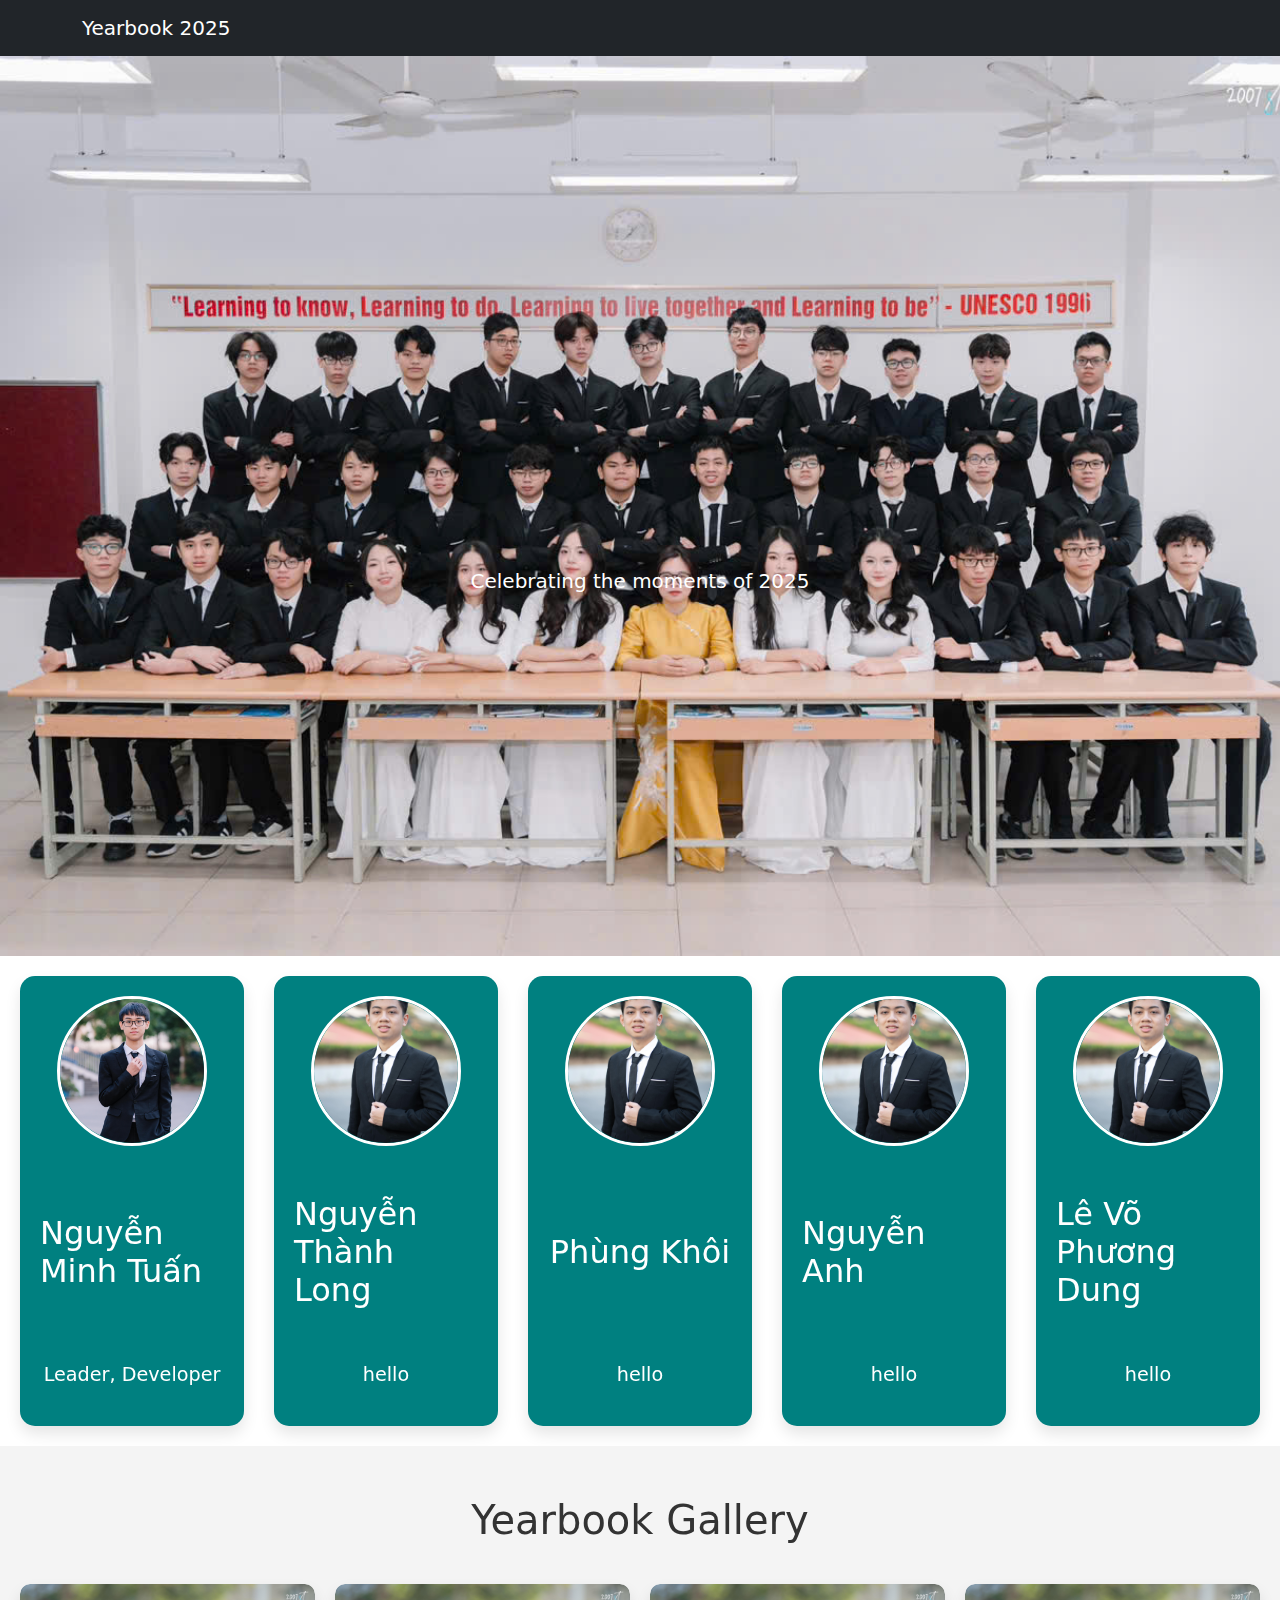
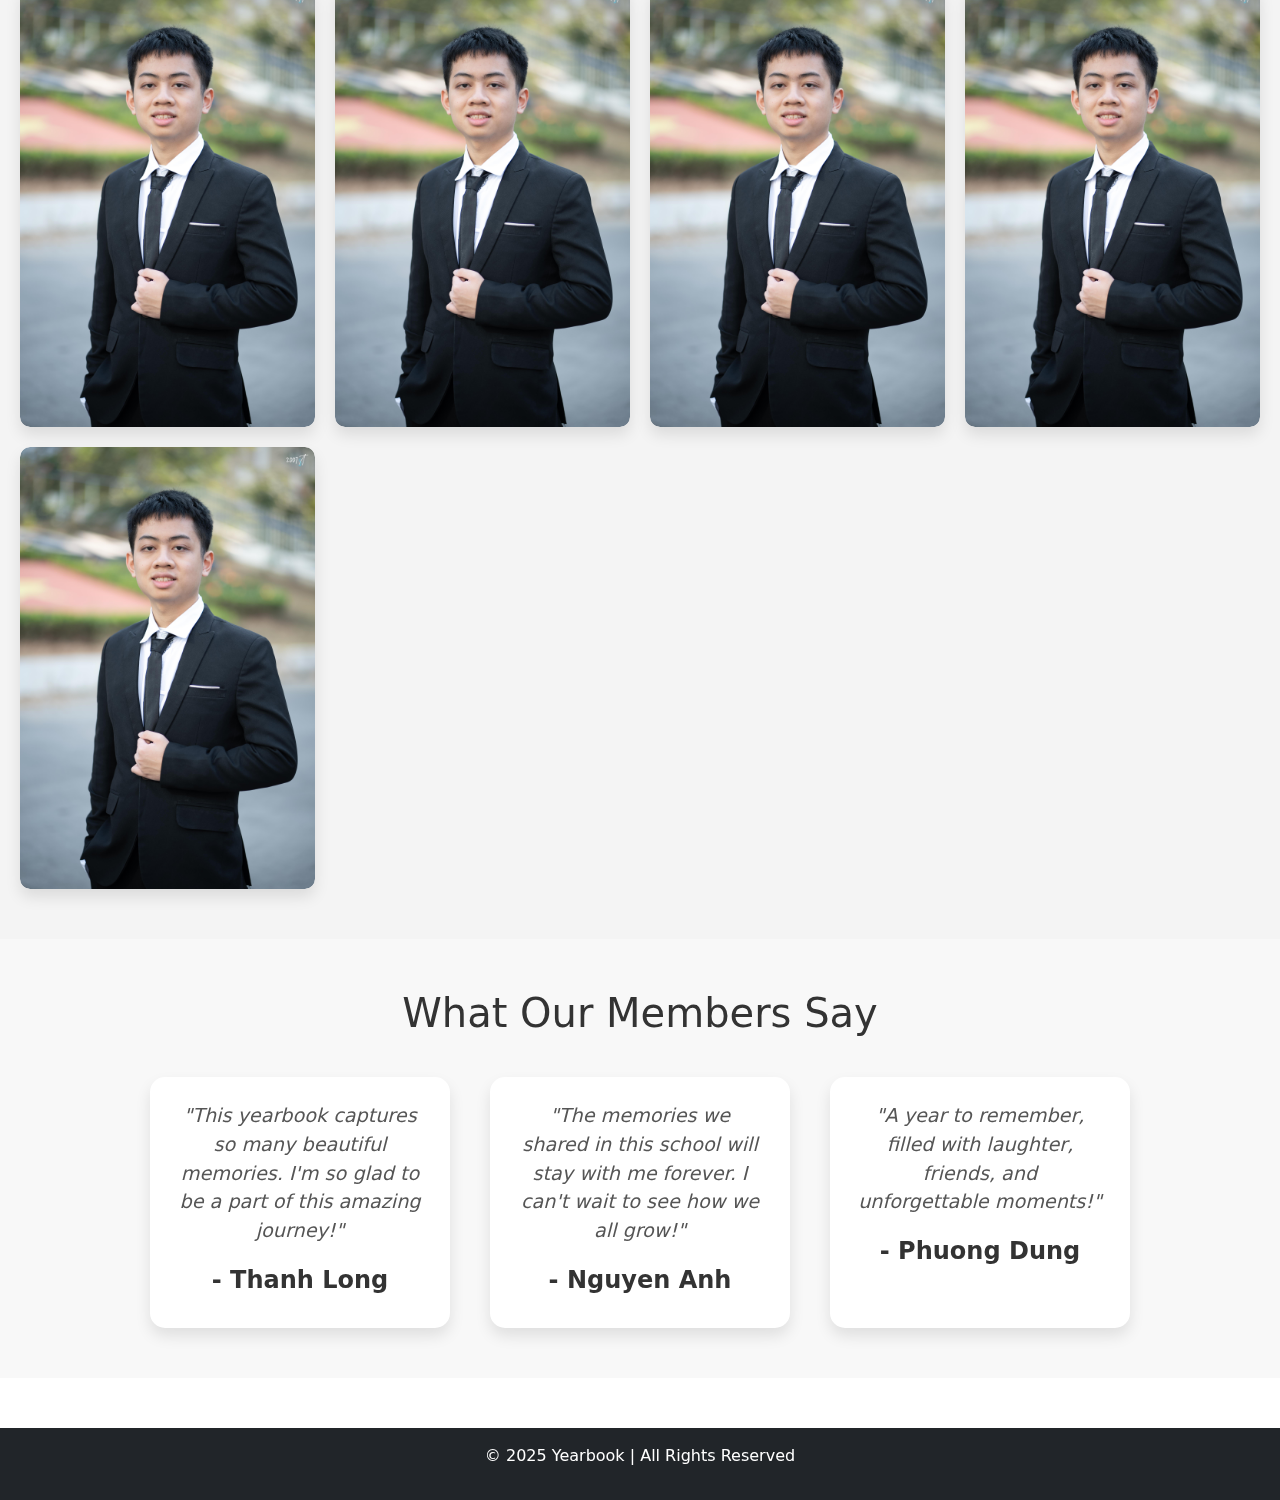
==== index.html @ be5d3725 "niga" ====
<!DOCTYPE html>
<html lang="en">

<head>
    <meta charset="UTF-8">
    <meta name="viewport" content="width=device-width, initial-scale=1.0">
    <title>Yearbook 2025</title>
    <link href="https://cdn.jsdelivr.net/npm/bootstrap@5.3.2/dist/css/bootstrap.min.css" rel="stylesheet">
    <link rel="stylesheet" href="styles.css">
</head>

<body>

    <!-- Navbar -->
    <nav class="navbar navbar-dark bg-dark">
        <div class="container">
            <a class="navbar-brand" href="#">Yearbook 2025</a>
        </div>
    </nav>

    <!-- Hero Section -->
    <header class="hero text-center text-white">
        <div class="container">
            <h1>Welcome to Our Yearbook</h1>
            <p class="lead">Celebrating the moments of 2025</p>
        </div>
    </header>

    <!-- Student Gallery -->
    <div class="cards-container">
        <div class="student-card">
            <img src="images/PHD03803.jpeg" alt="Student 1">
            <h3>Nguyễn Minh Tuấn</h3>
            <p>Leader, Developer</p>
        </div>

        <div class="student-card">
            <img src="images/NPM06041.jpg" alt="Student 2">
            <h3>Nguyễn Thành Long</h3>
            <p>hello</p>
        </div>

        <div class="student-card">
            <img src="images/NPM06041.jpg" alt="Student 3">
            <h3>Phùng Khôi</h3>
            <p>hello</p>
        </div>

        <div class="student-card">
            <img src="images/NPM06041.jpg" alt="Student 4">
            <h3>Nguyễn Anh</h3>
            <p>hello</p>
        </div>

        <div class="student-card">
            <img src="images/NPM06041.jpg" alt="Student 5">
            <h3>Lê Võ Phương Dung</h3>
            <p>hello</p>
        </div>
    </div>

    <!-- Gallery -->
    <div class="gallery">
        <h2>Yearbook Gallery</h2>
        <div class="gallery-container">
            <div class="gallery-item">
                <img src="images/NPM06041.jpg" alt="Gallery Image 1">
            </div>
            <div class="gallery-item">
                <img src="images/NPM06041.jpg" alt="Gallery Image 2">
            </div>
            <div class="gallery-item">
                <img src="images/NPM06041.jpg" alt="Gallery Image 3">
            </div>
            <div class="gallery-item">
                <img src="images/NPM06041.jpg" alt="Gallery Image 4">
            </div>
            <div class="gallery-item">
                <img src="images/NPM06041.jpg" alt="Gallery Image 5">
            </div>
        </div>
    </div>

    <!-- Member Quotes Section -->
    <div class="member-quotes">
        <h2>What Our Members Say</h2>
        <div class="quote-container">
            <div class="quote-card">
                <p class="quote-text">"This yearbook captures so many beautiful memories. I'm so glad to be a part of
                    this amazing journey!"</p>
                <h3>- Thanh Long</h3>
            </div>
            <div class="quote-card">
                <p class="quote-text">"The memories we shared in this school will stay with me forever. I can't wait to
                    see how we all grow!"</p>
                <h3>- Nguyen Anh</h3>
            </div>
            <div class="quote-card">
                <p class="quote-text">"A year to remember, filled with laughter, friends, and unforgettable moments!"
                </p>
                <h3>- Phuong Dung</h3>
            </div>
        </div>
    </div>



    <!-- Footer -->
    <footer class="bg-dark text-white text-center py-3">
        <p>&copy; 2025 Yearbook | All Rights Reserved</p>
    </footer>

    <script src="https://cdn.jsdelivr.net/npm/bootstrap@5.3.2/dist/js/bootstrap.bundle.min.js"></script>
</body>

</html>
---- styles.css ----
/* Hero Section Styles */
.hero {
    background: url('images/anhtapthe.jpg') no-repeat center center/cover;
    height: 100vh;  /* Full viewport height */
    padding-top: 80px;  /* Adjust for fixed header */
    display: flex;
    flex-direction: column;
    align-items: center;
    justify-content: center;
    color: white;
    text-align: center;
    position: relative;
    overflow: hidden;
    transition: background 1s ease;  /* Smooth background transition */
    will-change: background;  /* Hint to the browser for better performance during transitions */
}

/* Hero Text Animations */
.hero h1 {
    font-size: 3em;  /* Large font size */
    opacity: 0;
    transform: translateY(50px);  /* Start from below */
    animation: fadeInUp 1s ease-out forwards 0.5s;  /* Animate the text */
}

/* Hero Text Animation */
@keyframes fadeInUp {
    to {
        opacity: 1;
        transform: translateY(0);
    }
}

/* Hero Section Hover Effect: Change background */
.hero:hover {
    background: url('images/anhtapthe2.jpg') no-repeat center center/cover;  /* New background on hover */
}

/* Parallax Effect for Hero Background */
.hero::before {
    content: '';
    position: absolute;
    top: 0;
    left: 0;
    right: 0;
    bottom: 0;
    background: inherit;
    z-index: -1;
    transform: translateZ(0);
    will-change: transform;
    transition: transform 0.2s ease-out;
}

.hero:hover::before {
    transform: scale(1.1);  /* Slight zoom in effect for parallax */
}

/* Optional: Add extra spacing and smoother text */
.hero h1 {
    font-weight: bold;
    letter-spacing: 2px;
    text-transform: uppercase;
    padding: 10px 20px;
    background-color: rgba(0, 0, 0, 0.5);  /* Add some background for readability */
    border-radius: 8px;
}

/* Hero Section Mobile Responsiveness */
@media (max-width: 768px) {
    .hero h1 {
        font-size: 2em;  /* Smaller font size on mobile */
    }
}


/* Make the cards container scrollable */
.cards-container {
    display: flex;
    gap: 30px;  /* Adjust space between cards */
    overflow-x: auto;  /* Enables horizontal scroll */
    padding: 20px;  /* Optional: add padding around the cards */
    scroll-snap-type: x mandatory;  /* Ensures smooth snapping to the cards */
    justify-content: flex-start;  /* Aligns cards to the left */
    align-items: center;  /* Aligns cards vertically in the center */
}

/* Student Cards Section */
.student-cards {
    padding: 50px 20px;
    background-color: #f4f4f4;
    text-align: center;
}

.student-cards h2 {
    font-size: 2.5em;
    margin-bottom: 40px;
    color: #333;
}

/* Container for the student cards */
.student-cards-container {
    display: flex;
    overflow-x: auto;
    gap: 50px;  /* Increase gap between cards for more space */
    justify-content: center;
    padding-bottom: 20px;
}

/* Style for each student card */
.student-card {
    width: 350px;  /* Increased width for bigger cards */
    height: 450px;  /* Increased height for bigger cards */
    background-color: teal;  /* Default background color */
    color: #fff;
    border-radius: 15px;
    box-shadow: 0 8px 15px rgba(0, 0, 0, 0.1);
    padding: 20px;
    display: flex;
    flex-direction: column;
    justify-content: space-between;
    align-items: center;
    transition: transform 0.3s ease, background-color 0.3s ease, box-shadow 0.3s ease;
}

/* Student image */
.student-card img {
    width: 150px;  /* Larger image size */
    height: 150px;  /* Square shape */
    border-radius: 50%;
    object-fit: cover;
    border: 3px solid #fff;
}

/* Card Title */
.student-card h3 {
    font-size: 2em;  /* Larger title */
    margin-top: 15px;
    color: #fff;
}

/* Card Text */
.student-card p {
    font-size: 1.2em;
    color: #fff;
    margin-top: 10px;
}

/* Hover Effect for Student Cards */
.student-card:hover {
    background-color: skyblue;  /* Change background on hover */
    transform: translateY(-10px);  /* Lift the card slightly */
    box-shadow: 0 12px 25px rgba(0, 0, 0, 0.2);  /* More pronounced shadow */
}

/* Ensuring responsiveness */
@media (max-width: 1024px) {
    .student-cards-container {
        flex-direction: row;
        justify-content: space-between;
    }

    .student-card {
        width: 300px;  /* Adjust width for medium screens */
        height: 400px;  /* Adjust height for medium screens */
    }
}

@media (max-width: 768px) {
    .student-cards-container {
        flex-direction: column;
        align-items: center;
    }

    .student-card {
        width: 250px;  /* Slightly smaller width on smaller screens */
        height: 350px;  /* Adjusted height for smaller screens */
    }
}


/* Gallery Section */
.gallery {
    padding: 50px 20px;
    text-align: center;
    background-color: #f4f4f4;
}

.gallery h2 {
    font-size: 2.5em;
    margin-bottom: 40px;
    color: #333;
}

/* Gallery container to hold the images */
.gallery-container {
    display: grid;
    grid-template-columns: repeat(auto-fill, minmax(250px, 1fr));  /* Responsive grid */
    gap: 20px;
    justify-items: center;
}

/* Style for each gallery item */
.gallery-item {
    position: relative;
    width: 100%;
    overflow: hidden;
    border-radius: 10px;  /* Rounded corners */
    box-shadow: 0 8px 15px rgba(0, 0, 0, 0.1);
    transition: transform 0.3s ease, box-shadow 0.3s ease;
}

/* Gallery Image */
.gallery-item img {
    width: 100%;
    height: 100%;
    object-fit: cover;  /* Ensures the image covers the entire area without distortion */
    border-radius: 10px;
    transition: transform 0.3s ease;  /* Smooth zoom effect */
}

/* Hover Effect: Zoom in on image */
.gallery-item:hover img {
    transform: scale(1.1);  /* Zoom in the image */
}

.gallery-item:hover {
    transform: scale(1.05);  /* Slight zoom effect for the whole card */
    box-shadow: 0 12px 30px rgba(0, 0, 0, 0.2);  /* Stronger shadow when hovered */
}

/* Responsive design for smaller screens */
@media (max-width: 768px) {
    .gallery-container {
        grid-template-columns: repeat(auto-fill, minmax(200px, 1fr));  /* Adjust grid for mobile */
    }

    .gallery h2 {
        font-size: 2em;
    }
}

/* Member Quotes Section */
.member-quotes {
    padding: 50px 20px;
    background-color: #f8f8f8;
    text-align: center;
}

.member-quotes h2 {
    font-size: 2.5em;
    margin-bottom: 40px;
    color: #333;
}

/* Quote container to hold all quotes */
.quote-container {
    display: flex;
    justify-content: center;
    gap: 40px;  /* Space between the quote cards */
    flex-wrap: wrap;
}

/* Style for each quote card */
.quote-card {
    width: 300px;  /* Width of the quote card */
    background-color: #fff;
    padding: 25px;
    border-radius: 15px;
    box-shadow: 0 8px 15px rgba(0, 0, 0, 0.1);
    text-align: center;
    transition: transform 0.3s ease, box-shadow 0.3s ease;
    max-height: 350px;
}

.quote-card:hover {
    transform: translateY(-5px);  /* Lift effect on hover */
    box-shadow: 0 12px 30px rgba(0, 0, 0, 0.2);  /* Stronger shadow when hovered */
}

/* Styling for the quote text */
.quote-text {
    font-size: 1.2em;
    color: #555;
    font-style: italic;
    margin-bottom: 20px;
}

/* Styling for the member name */
.quote-card h3 {
    font-size: 1.5em;
    font-weight: bold;
    color: #333;
    margin-top: 10px;
}

/* Ensuring responsiveness */
@media (max-width: 768px) {
    .quote-container {
        flex-direction: column;
        align-items: center;
    }

    .quote-card {
        width: 250px;  /* Adjust width for mobile */
    }
}



/* Footer */
footer {
    margin-top: 50px;
}
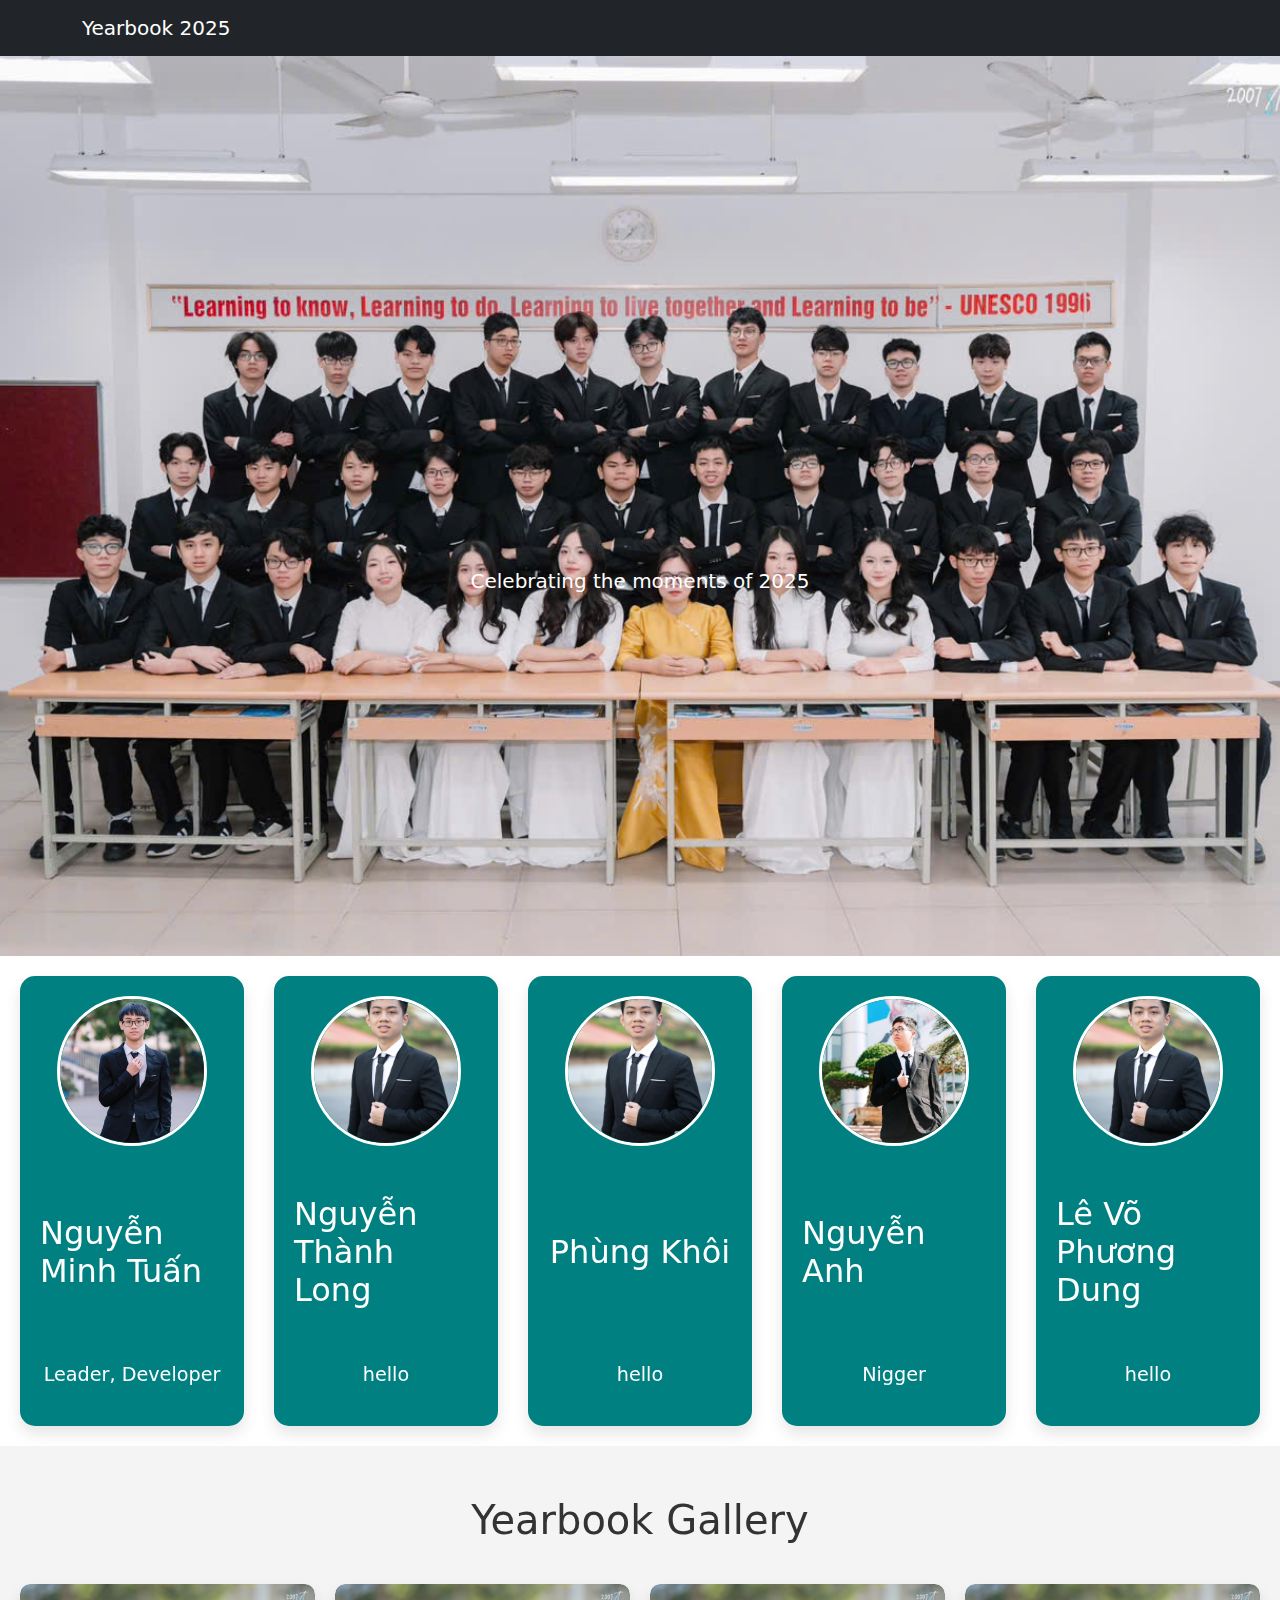
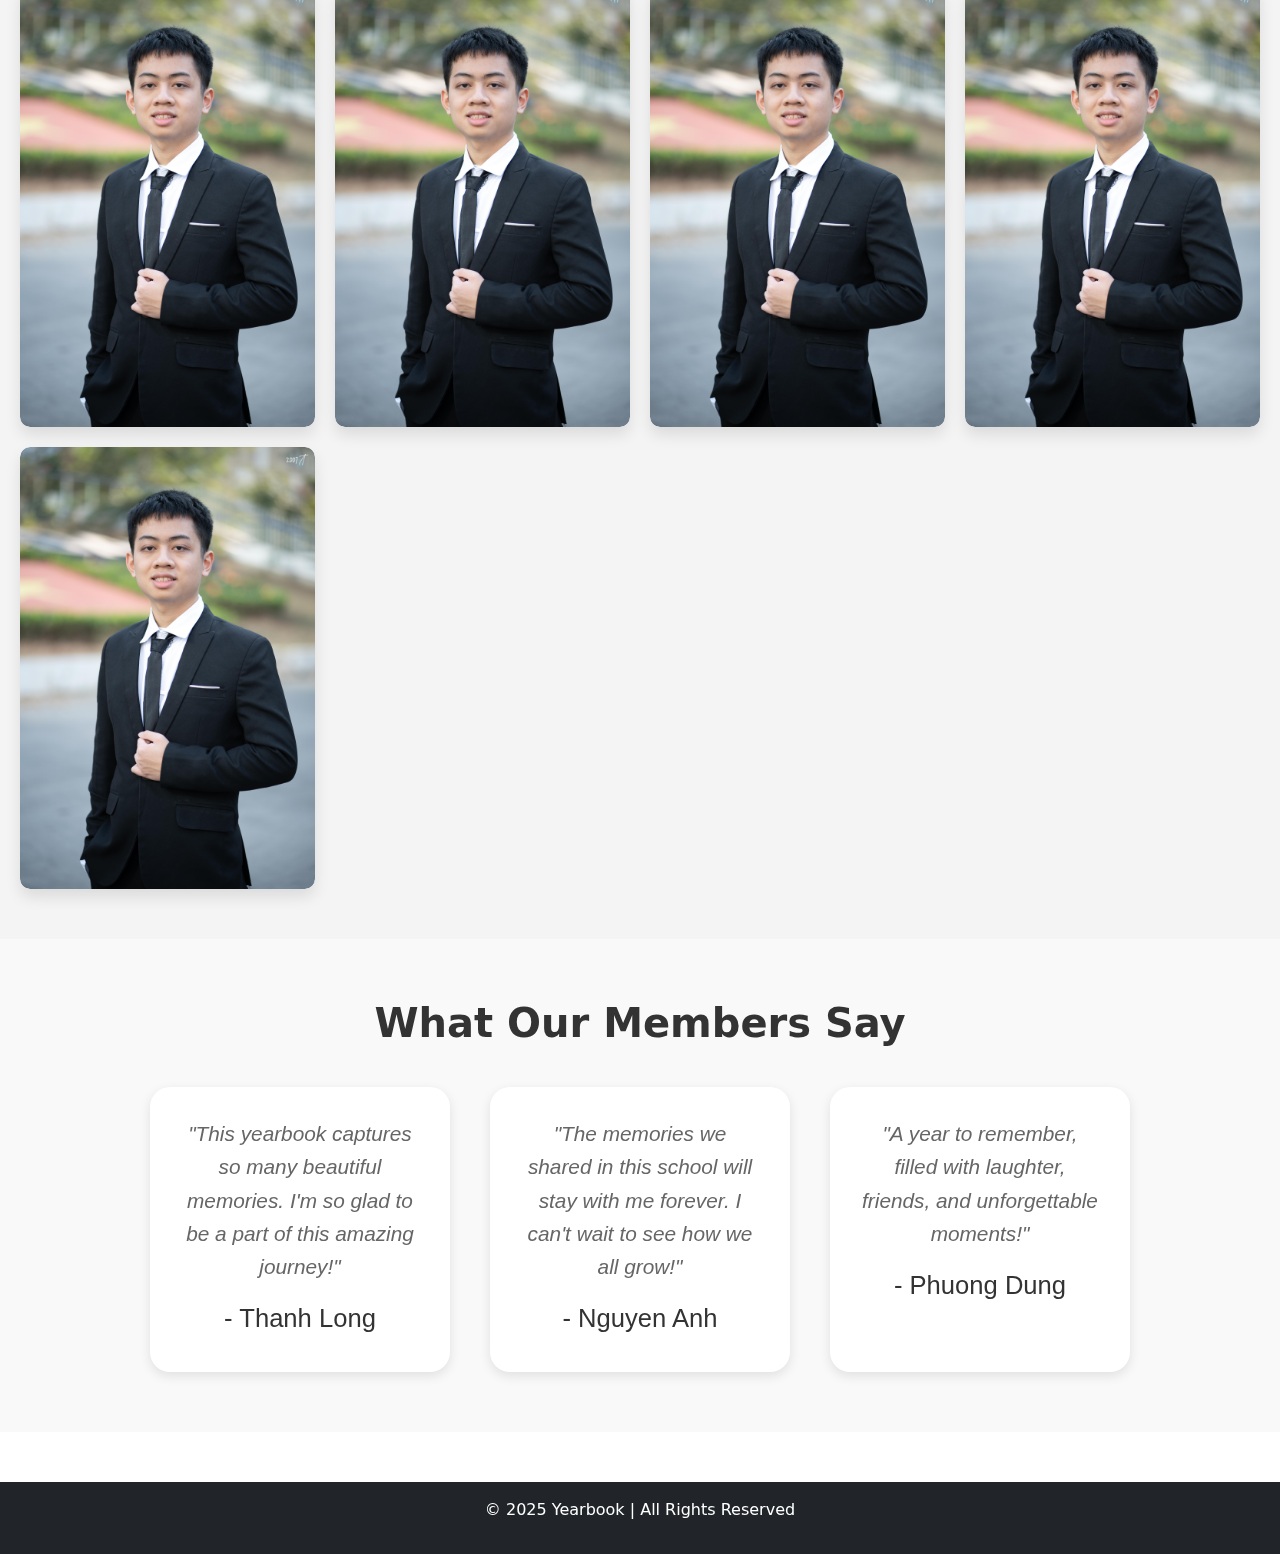
==== commit 0208d0e0: "niger" ====
--- a/index.html
+++ b/index.html
@@ -47,9 +47,9 @@
         </div>
 
         <div class="student-card">
-            <img src="images/NPM06041.jpg" alt="Student 4">
+            <img src="images/nabel.jpeg" alt="Student 4">
             <h3>Nguyễn Anh</h3>
-            <p>hello</p>
+            <p>Nigger</p>
         </div>
 
         <div class="student-card">
--- a/styles.css
+++ b/styles.css
@@ -241,8 +241,8 @@
 
 /* Member Quotes Section */
 .member-quotes {
-    padding: 50px 20px;
-    background-color: #f8f8f8;
+    padding: 60px 20px;
+    background-color: #f9f9f9;
     text-align: center;
 }
 
@@ -250,6 +250,7 @@
     font-size: 2.5em;
     margin-bottom: 40px;
     color: #333;
+    font-weight: 600;
 }
 
 /* Quote container to hold all quotes */
@@ -264,33 +265,37 @@
 .quote-card {
     width: 300px;  /* Width of the quote card */
     background-color: #fff;
-    padding: 25px;
-    border-radius: 15px;
-    box-shadow: 0 8px 15px rgba(0, 0, 0, 0.1);
+    padding: 30px;
+    border-radius: 20px;  /* Round the corners more */
+    box-shadow: 0 4px 12px rgba(0, 0, 0, 0.1);
     text-align: center;
     transition: transform 0.3s ease, box-shadow 0.3s ease;
     max-height: 350px;
 }
 
+/* Hover effect */
 .quote-card:hover {
     transform: translateY(-5px);  /* Lift effect on hover */
-    box-shadow: 0 12px 30px rgba(0, 0, 0, 0.2);  /* Stronger shadow when hovered */
+    box-shadow: 0 12px 20px rgba(0, 0, 0, 0.2);  /* Stronger shadow when hovered */
 }
 
 /* Styling for the quote text */
 .quote-text {
-    font-size: 1.2em;
-    color: #555;
+    font-size: 1.3em;
+    color: #666;
     font-style: italic;
     margin-bottom: 20px;
+    line-height: 1.6;
+    font-family: 'Arial', sans-serif;
 }
 
 /* Styling for the member name */
 .quote-card h3 {
-    font-size: 1.5em;
-    font-weight: bold;
+    font-size: 1.6em;
+    font-weight: 500;
     color: #333;
     margin-top: 10px;
+    font-family: 'Arial', sans-serif;
 }
 
 /* Ensuring responsiveness */
@@ -302,9 +307,9 @@
 
     .quote-card {
         width: 250px;  /* Adjust width for mobile */
-    }
-}
-
+        padding: 20px;  /* Less padding on mobile */
+    }
+}
 
 
 /* Footer */
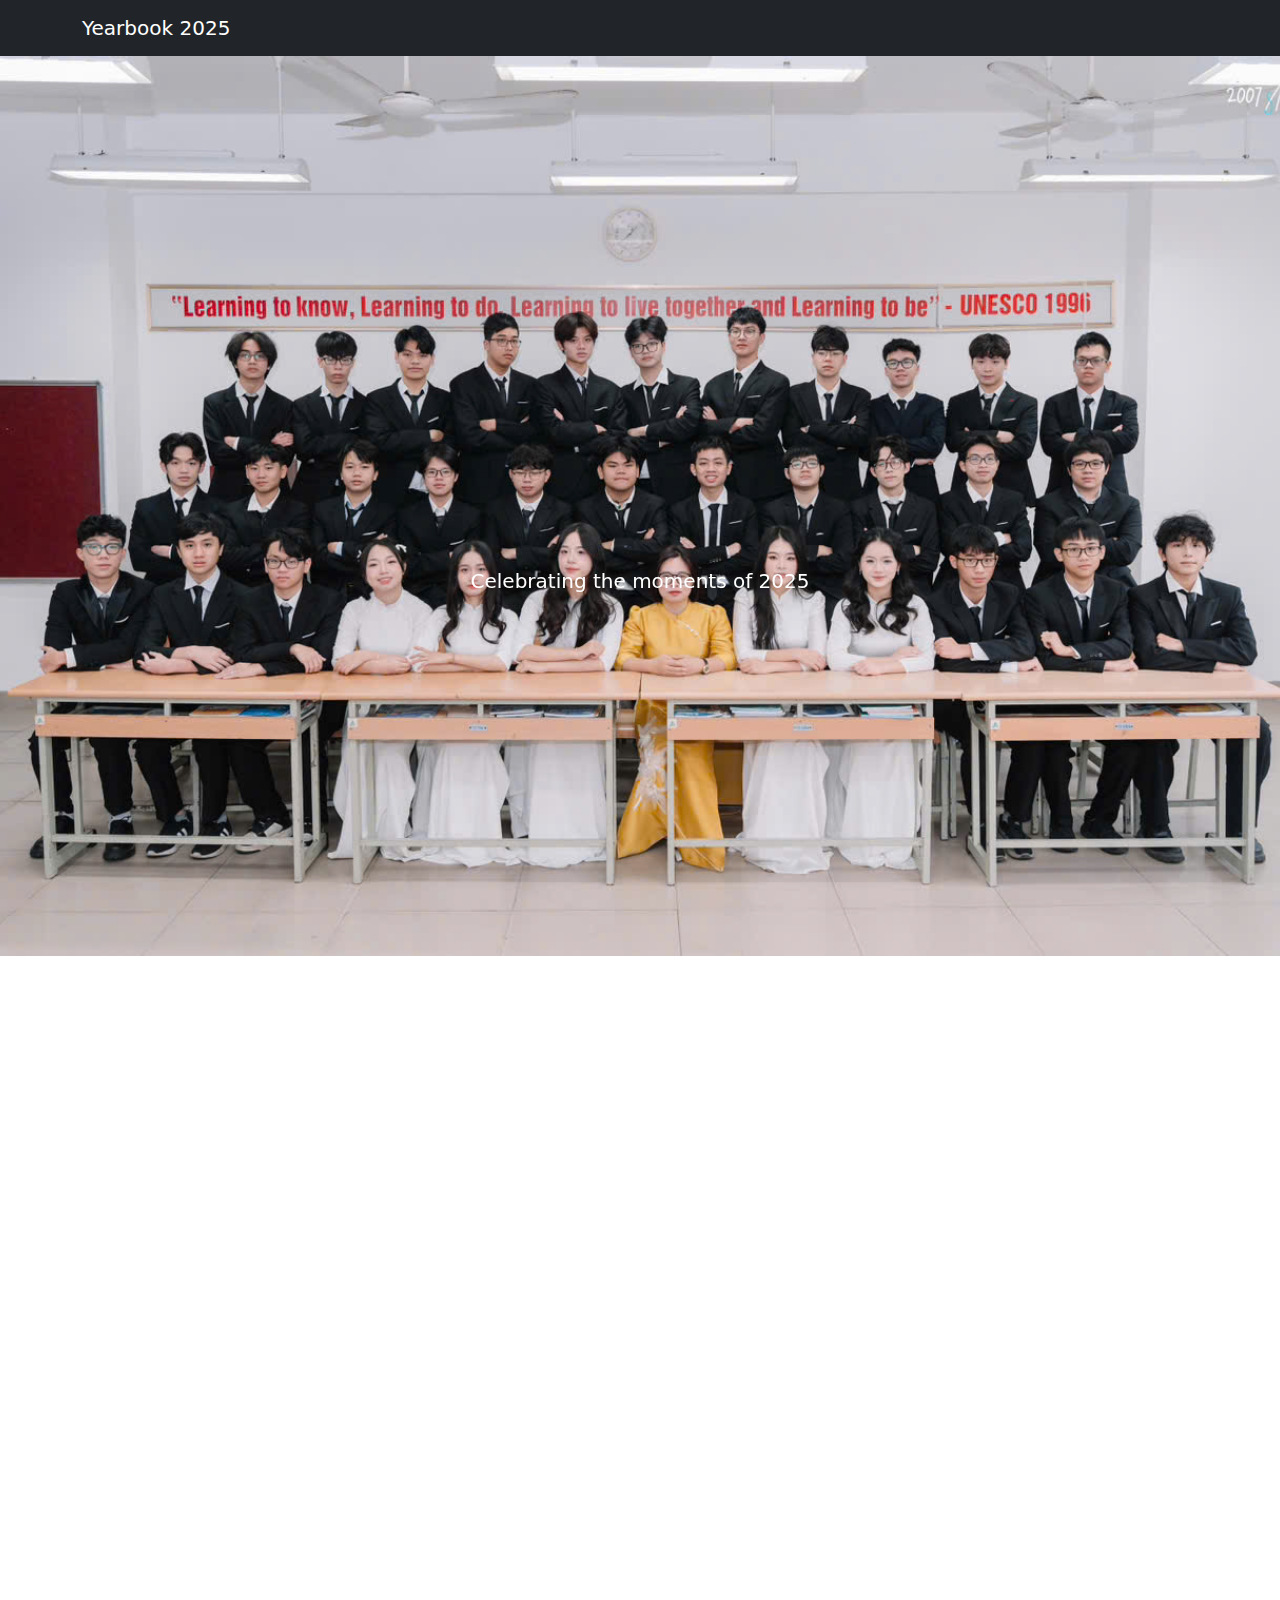
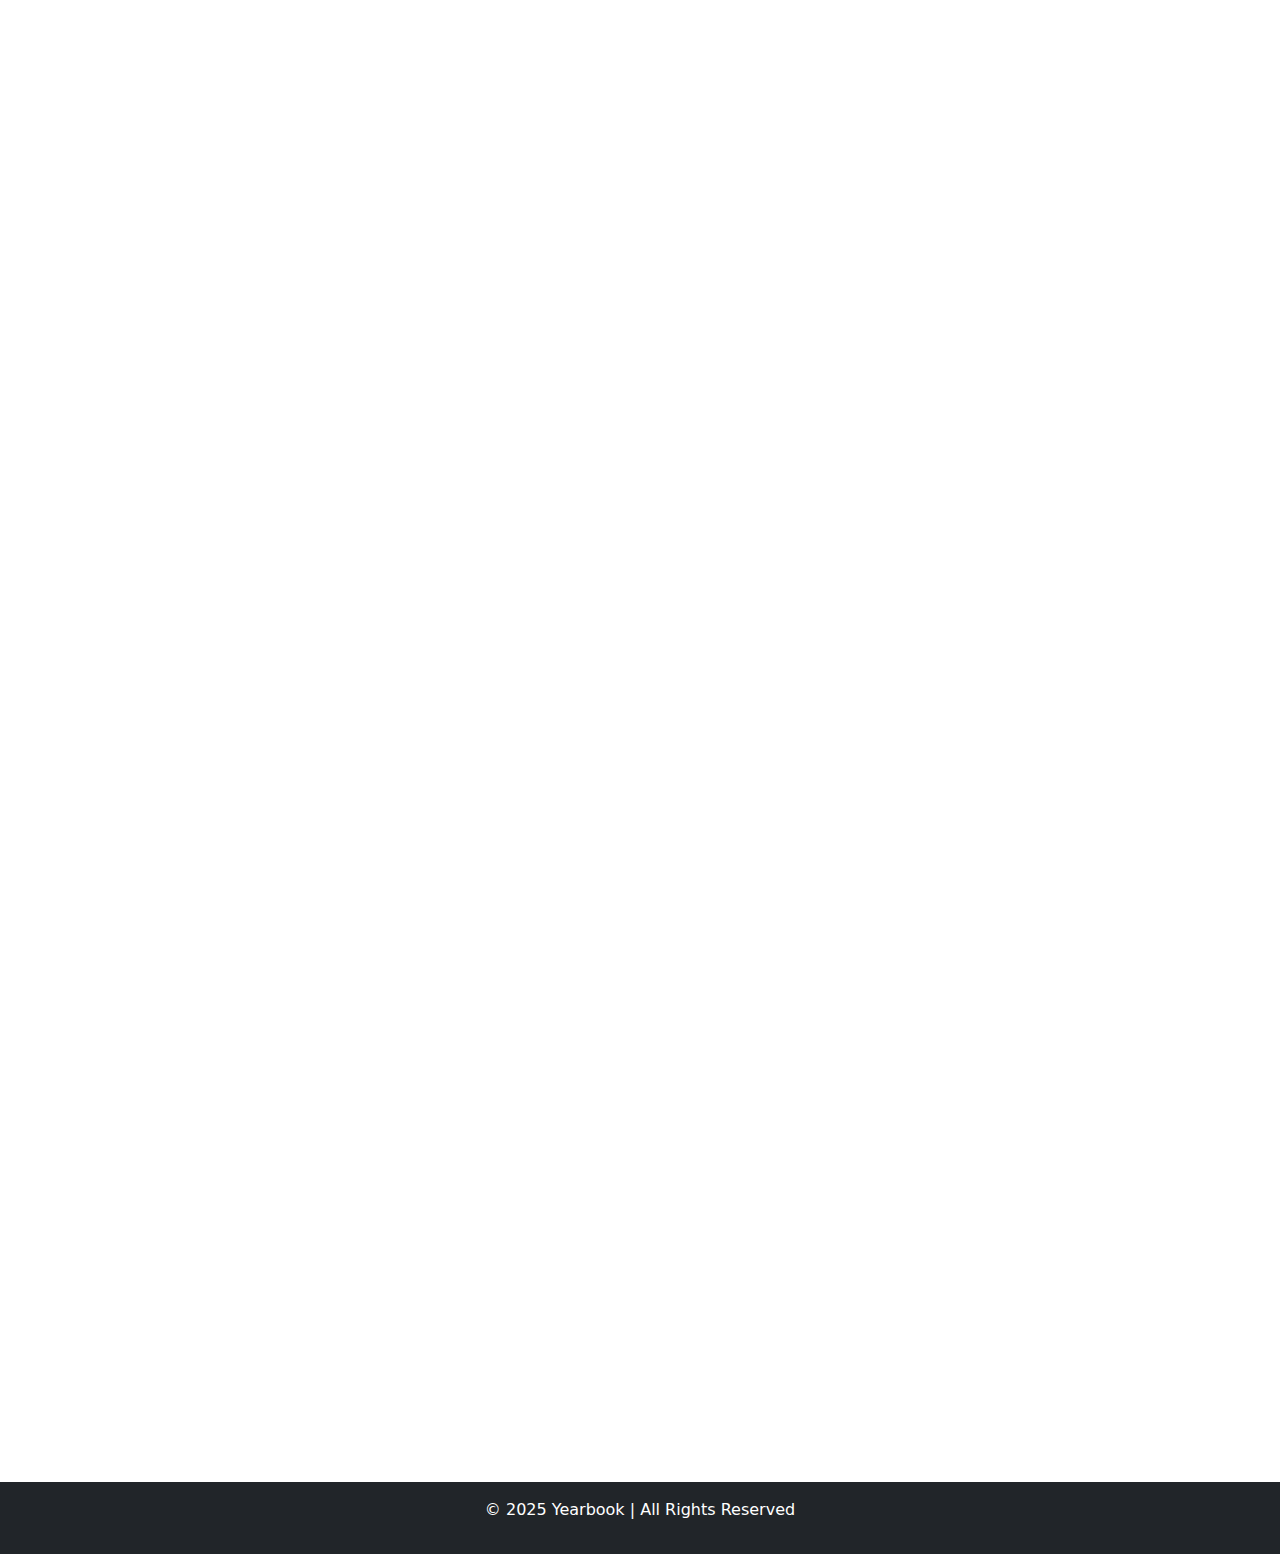
==== commit 1480adb1: "dsfjalkdjfls" ====
--- a/index.html
+++ b/index.html
@@ -19,15 +19,15 @@
     </nav>
 
     <!-- Hero Section -->
-    <header class="hero text-center text-white">
+    <section class="hero text-center text-white">
         <div class="container">
             <h1>Welcome to Our Yearbook</h1>
             <p class="lead">Celebrating the moments of 2025</p>
         </div>
-    </header>
+    </section>
 
     <!-- Student Gallery -->
-    <div class="cards-container">
+    <section class="cards-container">
         <div class="student-card">
             <img src="images/PHD03803.jpeg" alt="Student 1">
             <h3>Nguyễn Minh Tuấn</h3>
@@ -57,10 +57,10 @@
             <h3>Lê Võ Phương Dung</h3>
             <p>hello</p>
         </div>
-    </div>
+    </section>
 
     <!-- Gallery -->
-    <div class="gallery">
+    <section class="gallery">
         <h2>Yearbook Gallery</h2>
         <div class="gallery-container">
             <div class="gallery-item">
@@ -79,10 +79,10 @@
                 <img src="images/NPM06041.jpg" alt="Gallery Image 5">
             </div>
         </div>
-    </div>
+    </section>
 
     <!-- Member Quotes Section -->
-    <div class="member-quotes">
+    <section class="member-quotes">
         <h2>What Our Members Say</h2>
         <div class="quote-container">
             <div class="quote-card">
@@ -101,7 +101,7 @@
                 <h3>- Phuong Dung</h3>
             </div>
         </div>
-    </div>
+    </section>
 
 
 
@@ -111,6 +111,29 @@
     </footer>
 
     <script src="https://cdn.jsdelivr.net/npm/bootstrap@5.3.2/dist/js/bootstrap.bundle.min.js"></script>
+    <script>
+        // Function to detect when a section is in the viewport
+        function checkVisibility() {
+            const sections = document.querySelectorAll('section');
+            
+            sections.forEach((section) => {
+                const rect = section.getBoundingClientRect();
+                // If the section is within the viewport
+                if (rect.top <= window.innerHeight && rect.bottom >= 0) {
+                    section.classList.add('visible');
+                } else {
+                    // Remove the 'visible' class when the section is not in view
+                    section.classList.remove('visible');
+                }
+            });
+        }
+    
+        // Trigger check on scroll
+        window.addEventListener('scroll', checkVisibility);
+    
+        // Initial check in case sections are already visible
+        window.addEventListener('load', checkVisibility);
+    </script>    
 </body>
 
 </html>--- a/styles.css
+++ b/styles.css
@@ -133,7 +133,7 @@
 
 /* Card Title */
 .student-card h3 {
-    font-size: 2em;  /* Larger title */
+    font-size: 1.5em;  /* Larger title */
     margin-top: 15px;
     color: #fff;
 }
@@ -317,3 +317,15 @@
     margin-top: 50px;
 }
 
+/* General section styles */
+section {
+    opacity: 0;  /* Initially hidden */
+    transform: translateY(50px);  /* Start with the section slightly lower */
+    transition: opacity 1s ease-out, transform 1s ease-out;  /* Smooth transition */
+}
+
+/* Add a class to trigger animation when section is in view */
+section.visible {
+    opacity: 1;  /* Fade in */
+    transform: translateY(0);  /* Slide to original position */
+}
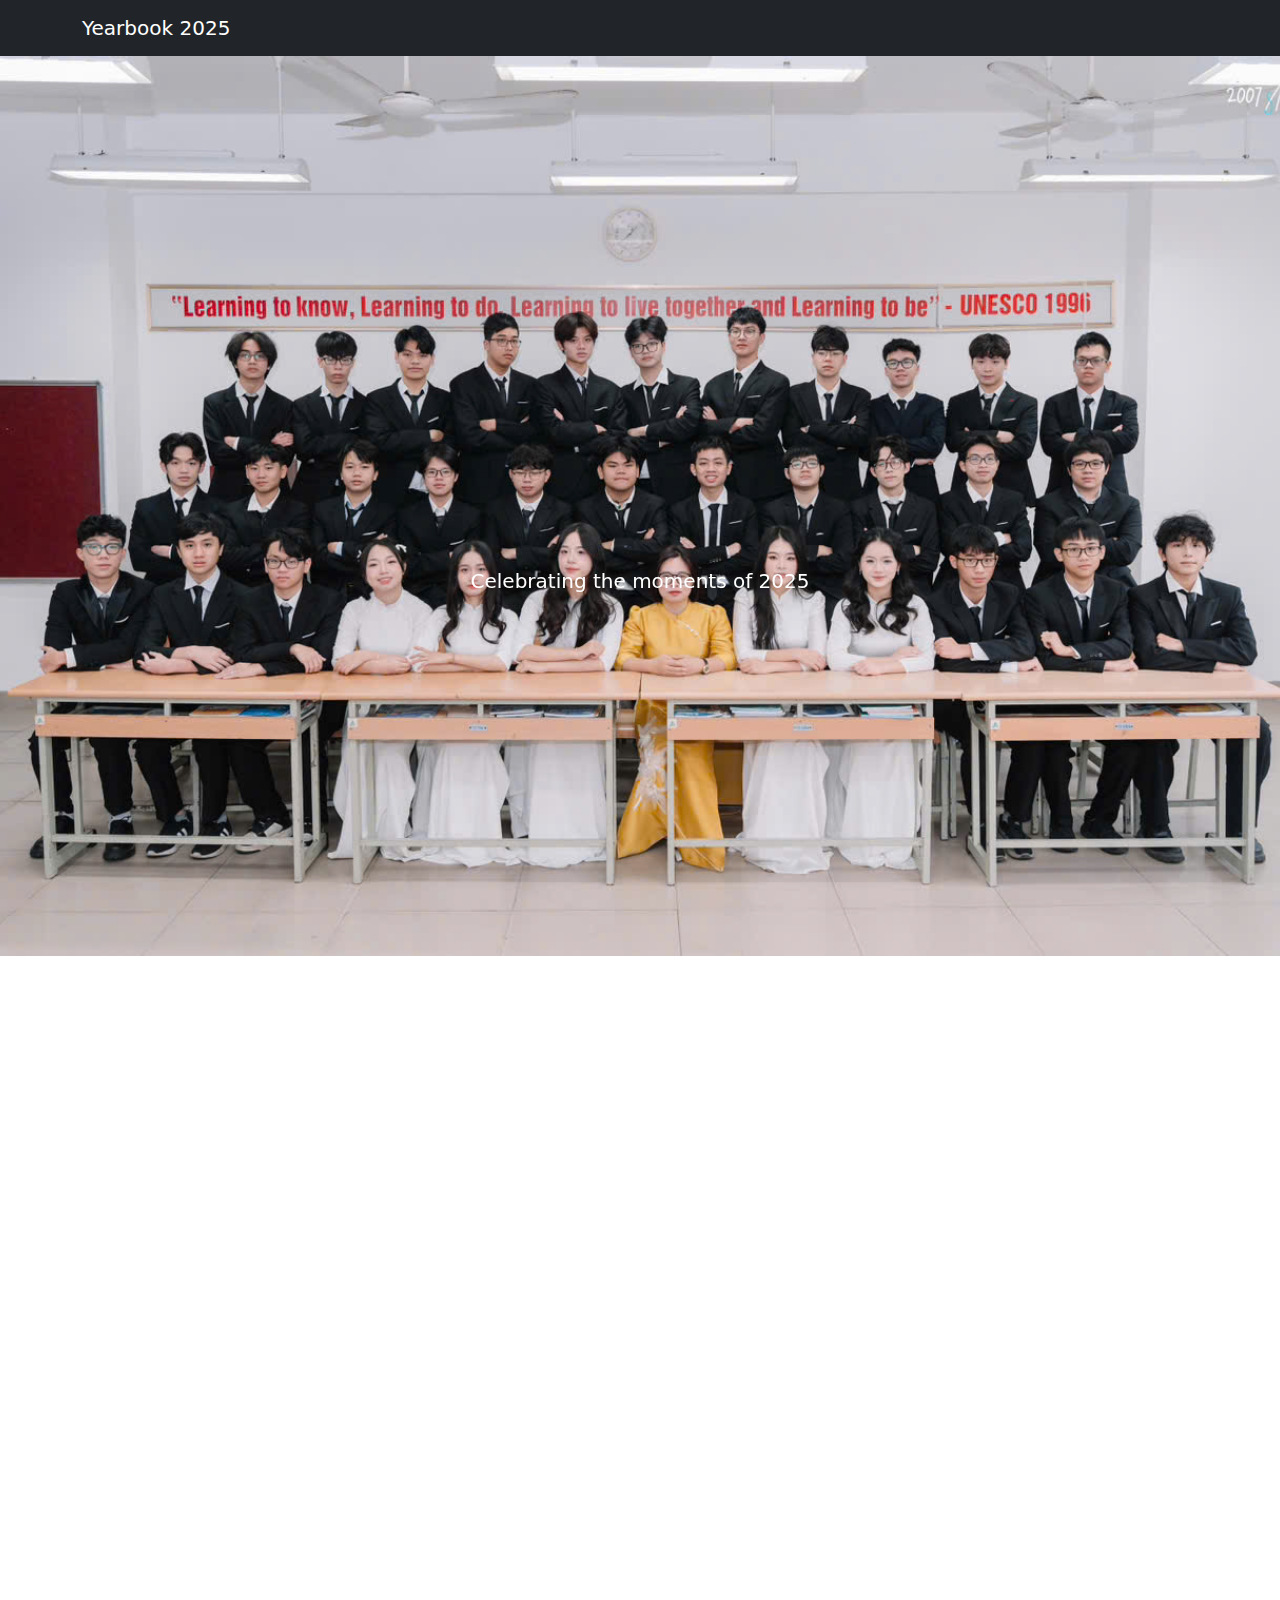
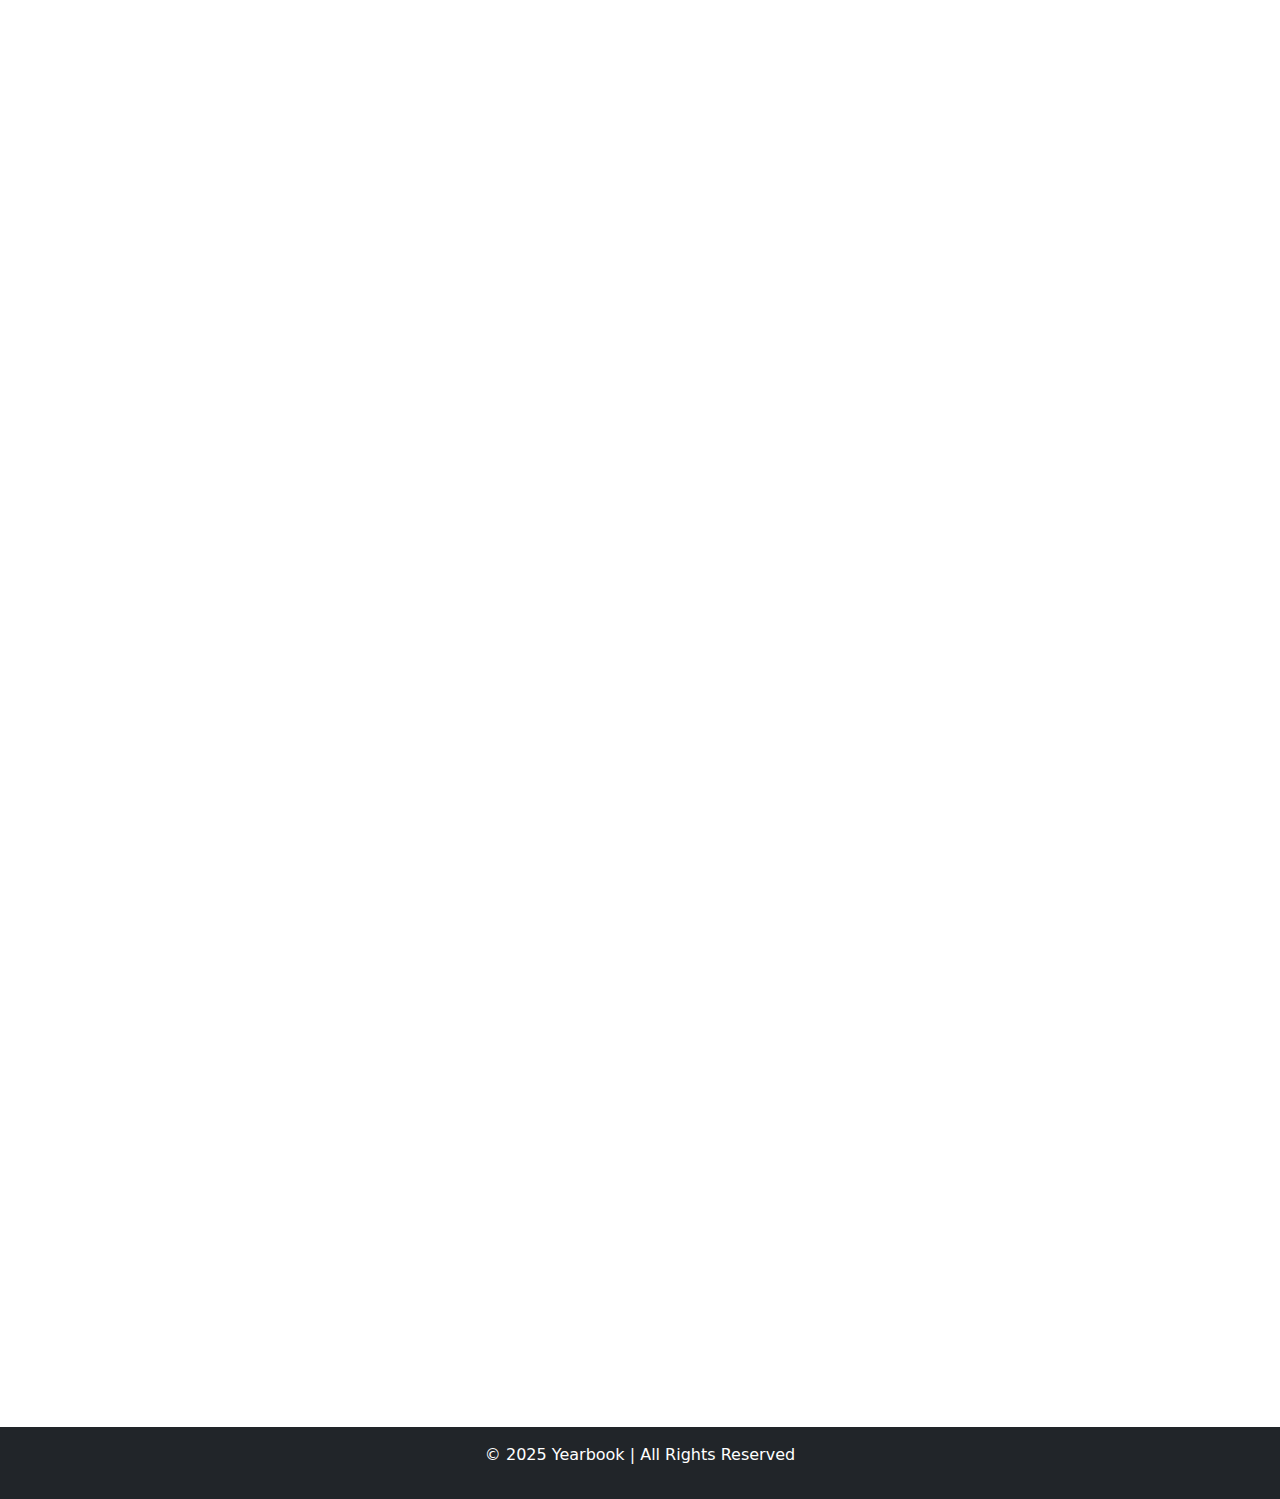
==== commit 3ec992d6: "skibidi" ====
--- a/index.html
+++ b/index.html
@@ -27,35 +27,38 @@
     </section>
 
     <!-- Student Gallery -->
-    <section class="cards-container">
-        <div class="student-card">
-            <img src="images/PHD03803.jpeg" alt="Student 1">
-            <h3>Nguyễn Minh Tuấn</h3>
-            <p>Leader, Developer</p>
-        </div>
-
-        <div class="student-card">
-            <img src="images/NPM06041.jpg" alt="Student 2">
-            <h3>Nguyễn Thành Long</h3>
-            <p>hello</p>
-        </div>
-
-        <div class="student-card">
-            <img src="images/NPM06041.jpg" alt="Student 3">
-            <h3>Phùng Khôi</h3>
-            <p>hello</p>
-        </div>
-
-        <div class="student-card">
-            <img src="images/nabel.jpeg" alt="Student 4">
-            <h3>Nguyễn Anh</h3>
-            <p>Nigger</p>
-        </div>
-
-        <div class="student-card">
-            <img src="images/NPM06041.jpg" alt="Student 5">
-            <h3>Lê Võ Phương Dung</h3>
-            <p>hello</p>
+    <section class="our-team">
+        <h2>Meet Our Team</h2>
+        <div class="cards-container">
+            <div class="student-card">
+                <img src="images/mtuan.jpeg" alt="Student 1">
+                <h3>Nguyễn Minh Tuấn</h3>
+                <p>Leader, Developer</p>
+            </div>
+    
+            <div class="student-card">
+                <img src="images/long.jpg" alt="Student 2">
+                <h3>Nguyễn Thành Long</h3>
+                <p>Developer</p>
+            </div>
+    
+            <div class="student-card">
+                <img src="images/bubi.jpg" alt="Student 3">
+                <h3>Phùng Khôi</h3>
+                <p>Presenter</p>
+            </div>
+    
+            <div class="student-card">
+                <img src="images/nabel.jpeg" alt="Student 4">
+                <h3>Nguyễn Anh</h3>
+                <p>Nigger</p>
+            </div>
+    
+            <div class="student-card">
+                <img src="images/dung.jpg" alt="Student 5">
+                <h3>Lê Võ Phương Dung</h3>
+                <p>Presenter</p>
+            </div>
         </div>
     </section>
 
@@ -64,22 +67,27 @@
         <h2>Yearbook Gallery</h2>
         <div class="gallery-container">
             <div class="gallery-item">
-                <img src="images/NPM06041.jpg" alt="Gallery Image 1">
+                <img src="images/anh3.jpg" alt="Gallery Image 1">
             </div>
             <div class="gallery-item">
-                <img src="images/NPM06041.jpg" alt="Gallery Image 2">
+                <img src="images/anh4.jpg" alt="Gallery Image 2">
             </div>
             <div class="gallery-item">
-                <img src="images/NPM06041.jpg" alt="Gallery Image 3">
+                <img src="images/anh5.jpg" alt="Gallery Image 3">
             </div>
             <div class="gallery-item">
-                <img src="images/NPM06041.jpg" alt="Gallery Image 4">
+                <img src="images/anh6.jpg" alt="Gallery Image 4">
             </div>
             <div class="gallery-item">
-                <img src="images/NPM06041.jpg" alt="Gallery Image 5">
+                <img src="images/anh7.jpg" alt="Gallery Image 5">
             </div>
         </div>
     </section>
+    <div id="imageModal" class="modal">
+        <span class="close">&times;</span>
+        <img class="modal-content" id="modalImage">
+        <div id="caption"></div>
+    </div>
 
     <!-- Member Quotes Section -->
     <section class="member-quotes">
@@ -115,7 +123,7 @@
         // Function to detect when a section is in the viewport
         function checkVisibility() {
             const sections = document.querySelectorAll('section');
-            
+
             sections.forEach((section) => {
                 const rect = section.getBoundingClientRect();
                 // If the section is within the viewport
@@ -127,13 +135,48 @@
                 }
             });
         }
-    
+
         // Trigger check on scroll
         window.addEventListener('scroll', checkVisibility);
-    
+
         // Initial check in case sections are already visible
         window.addEventListener('load', checkVisibility);
-    </script>    
+    </script>
+    <script>
+        // Get the modal
+        var modal = document.getElementById("imageModal");
+
+        // Get all gallery images
+        var galleryImages = document.querySelectorAll(".gallery-item img");
+
+        // Get the modal image and caption
+        var modalImage = document.getElementById("modalImage");
+        var caption = document.getElementById("caption");
+
+        // Loop through the gallery images and add click event
+        galleryImages.forEach(function(image) {
+            image.addEventListener("click", function() {
+                modal.style.display = "flex";  // Display the modal
+                modalImage.src = image.src;   // Set the clicked image as the modal content
+                caption.innerHTML = image.alt; // Set the image alt as caption (optional)
+            });
+        });
+
+        // Get the close button
+        var closeButton = document.querySelector(".close");
+
+        // When the user clicks on the close button, close the modal
+        closeButton.addEventListener("click", function() {
+            modal.style.display = "none"; // Hide the modal
+        });
+
+        // When the user clicks anywhere outside the modal, close it
+        window.addEventListener("click", function(event) {
+            if (event.target == modal) {
+                modal.style.display = "none"; // Hide the modal if clicked outside
+            }
+        });
+    </script>
 </body>
 
 </html>--- a/styles.css
+++ b/styles.css
@@ -123,6 +123,18 @@
 }
 
 /* Student image */
+.our-team {
+    padding: 50px 20px;
+    text-align: center;
+    background-color: #f4f4f4;
+}
+
+.our-team h2 {
+    font-size: 2.5em;
+    margin-bottom: 40px;
+    color: #333;
+}
+
 .student-card img {
     width: 150px;  /* Larger image size */
     height: 150px;  /* Square shape */
@@ -191,41 +203,85 @@
     color: #333;
 }
 
-/* Gallery container to hold the images */
+/* Gallery container styling */
 .gallery-container {
-    display: grid;
-    grid-template-columns: repeat(auto-fill, minmax(250px, 1fr));  /* Responsive grid */
+    display: flex;
+    flex-wrap: wrap;
+    justify-content: center;
     gap: 20px;
-    justify-items: center;
-}
-
-/* Style for each gallery item */
+    padding: 20px;
+}
+
+/* Styling for individual gallery items */
 .gallery-item {
     position: relative;
-    width: 100%;
-    overflow: hidden;
-    border-radius: 10px;  /* Rounded corners */
-    box-shadow: 0 8px 15px rgba(0, 0, 0, 0.1);
-    transition: transform 0.3s ease, box-shadow 0.3s ease;
-}
-
-/* Gallery Image */
+    width: 250px; /* Kích thước ảnh */
+    height: auto;
+    transition: transform 0.3s ease;
+}
+
+/* To create slight vertical overlap effect */
+.gallery-item:nth-child(odd) {
+    margin-top: 30px; /* Đẩy ảnh ở vị trí lẻ xuống dưới một chút */
+}
+
+.gallery-item:nth-child(even) {
+    margin-top: -30px; /* Đẩy ảnh ở vị trí chẵn lên trên một chút */
+}
+
+/* Images in the gallery */
 .gallery-item img {
     width: 100%;
+    height: auto;
+    object-fit: cover;
+    border-radius: 10px;
+    box-shadow: 0 4px 10px rgba(0, 0, 0, 0.2);
+    transition: transform 0.3s ease;
+}
+
+/* Hover effect to enlarge image */
+.gallery-item:hover img {
+    transform: scale(1.1);
+}
+
+/* Modal styling for enlarging images */
+.modal {
+    display: none;
+    position: fixed;
+    z-index: 1000;
+    left: 0;
+    top: 0;
+    width: 100%;
     height: 100%;
-    object-fit: cover;  /* Ensures the image covers the entire area without distortion */
+    background-color: rgba(0, 0, 0, 0.7);
+    justify-content: center;
+    align-items: center;
+}
+
+/* Modal image */
+.modal-content {
+    max-width: 90%;
+    max-height: 90%;
+    margin: auto;
+    display: block;
     border-radius: 10px;
-    transition: transform 0.3s ease;  /* Smooth zoom effect */
-}
-
-/* Hover Effect: Zoom in on image */
-.gallery-item:hover img {
-    transform: scale(1.1);  /* Zoom in the image */
-}
-
-.gallery-item:hover {
-    transform: scale(1.05);  /* Slight zoom effect for the whole card */
-    box-shadow: 0 12px 30px rgba(0, 0, 0, 0.2);  /* Stronger shadow when hovered */
+    object-fit: contain;
+}
+
+/* Close button */
+.close {
+    position: absolute;
+    top: 10px;
+    right: 25px;
+    color: white;
+    font-size: 40px;
+    font-weight: bold;
+    transition: 0.3s;
+    cursor: pointer;
+}
+
+.close:hover {
+    color: #bbb;
 }
 
 /* Responsive design for smaller screens */
